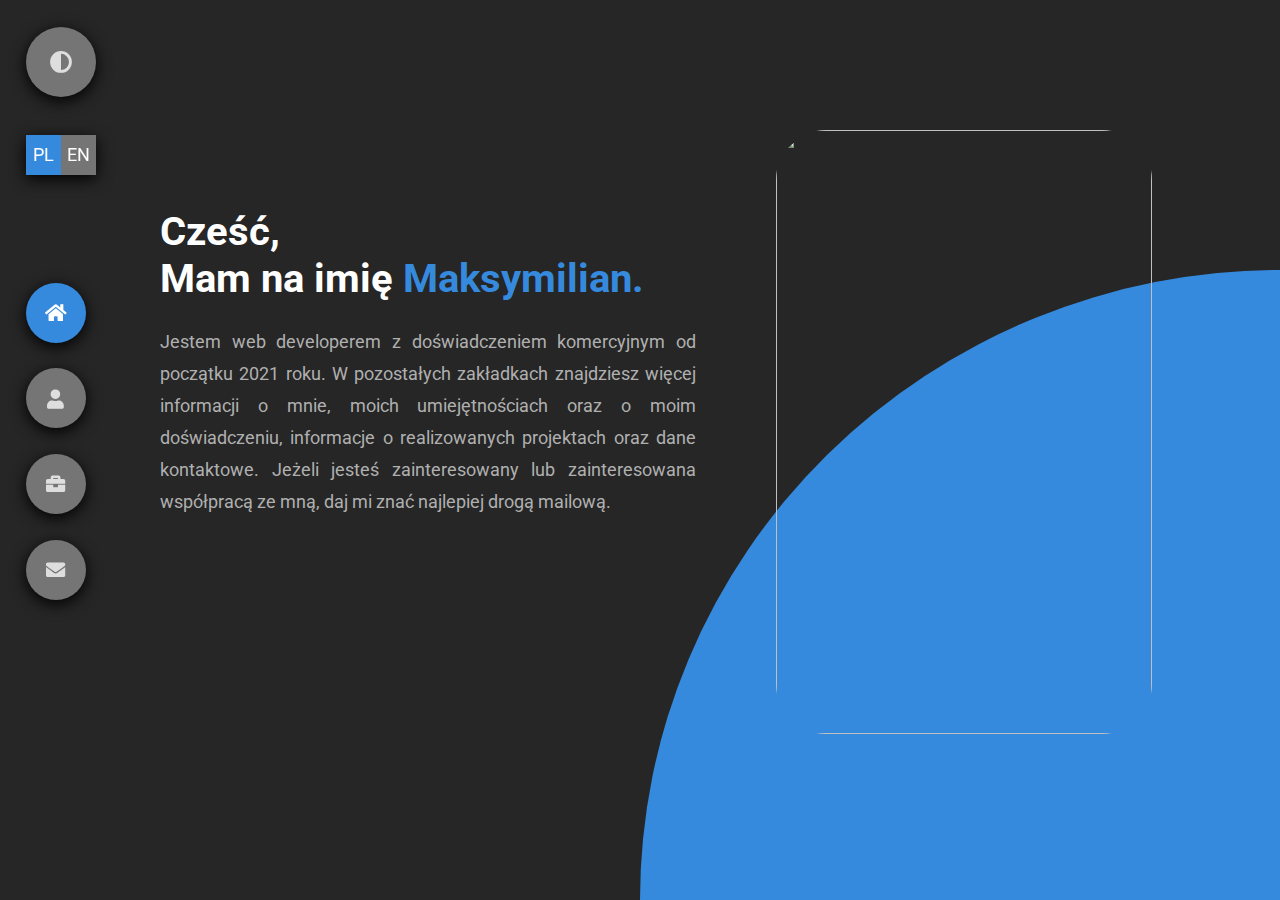
==== index.html @ 9d272d73 "change images, mail, add favicon and custom scrollbar" ====
<!DOCTYPE html>
<html lang="pl">
  <head>
    <meta charset="UTF-8" />
    <meta http-equiv="X-UA-Compatible" content="IE=edge" />
    <meta name="viewport" content="width=device-width, initial-scale=1.0" />
    <title>Portfolio</title>
    <link rel="icon" type="image/x-icon" href="/images/favicon.ico">
    <link rel="stylesheet" href="styles/style.css" />
    <link rel="preconnect" href="https://fonts.googleapis.com" />
    <link rel="preconnect" href="https://fonts.gstatic.com" crossorigin />
    <link
      href="https://fonts.googleapis.com/css2?family=Roboto&display=swap"
      rel="stylesheet"
    />
    <link
      rel="stylesheet"
      href="https://cdnjs.cloudflare.com/ajax/libs/font-awesome/5.15.4/css/all.min.css"
      integrity="sha512-1ycn6IcaQQ40/MKBW2W4Rhis/DbILU74C1vSrLJxCq57o941Ym01SwNsOMqvEBFlcgUa6xLiPY/NS5R+E6ztJQ=="
      crossorigin="anonymous"
      referrerpolicy="no-referrer"
    />
  </head>
  <body class="main-content">
    <main>
      <section class="container active" id="home">
        <div class="home-container">
          <div class="left-home">
            <h1>Cześć,</h1>
            <h1>Mam na imię <span>Maksymilian.</span></h1>
            <p>
              Jestem web developerem z doświadczeniem komercyjnym od początku
              2021 roku. W pozostałych zakładkach znajdziesz więcej informacji o
              mnie, moich umiejętnościach oraz o moim doświadczeniu, informacje
              o realizowanych projektach oraz dane kontaktowe. Jeżeli jesteś
              zainteresowany lub zainteresowana współpracą ze mną, daj mi znać
              najlepiej drogą mailową.
            </p>
          </div>
          <div class="right-home">
            <div class="image">
              <img src="images/me.jpg" alt="" />
            </div>
          </div>
          <div class="background-shape-0"></div>
        </div>
      </section>
      <section class="container" id="about">
        <div class="background-shape-1">
          <svg
            data-name="Layer 1"
            xmlns="http://www.w3.org/2000/svg"
            viewBox="0 0 1200 120"
            preserveAspectRatio="none"
          >
            <path
              d="M321.39,56.44c58-10.79,114.16-30.13,172-41.86,82.39-16.72,168.19-17.73,250.45-.39C823.78,31,906.67,72,985.66,92.83c70.05,18.48,146.53,26.09,214.34,3V0H0V27.35A600.21,600.21,0,0,0,321.39,56.44Z"
              class="shape-fill"
            ></path>
          </svg>
        </div>
        <div class="section-title">
          <h1>O mnie</h1>
        </div>
        <div class="about-container">
          <div class="left-about">
            <p>
              Jestem absolwentem studiów magisterskich na Akademii
              Górniczo-Hutniczej w Krakowie. Zaczynałem pracę jako front-end
              developer. Aktualnie w wolnym czasie rozwijam się w kierunku
              full-stack developera.
              <br />
              <br />
              Poza web developmentem wolny czas spędzam:
              <br />
              <span> analizując rynki finansowe </span>
              <br />
              <span> grając w gry wideo </span>
              <br />
              <span> czytając o nowinkach ze świata technologii </span>
            </p>
          </div>
          <div class="right-about">
            <h2>Moje umiejętności</h2>
            <div class="skills-wrapper">
              <div class="skill-item">
                <div class="skill-title">
                  <p>
                    <i class="fab fa-html5"></i> HTML5 & <br />
                    <i class="fab fa-css3-alt"></i> CSS3
                  </p>
                </div>
                <p class="skill-info">
                  CSS preprocesor - Sass<br />
                  CSS framework - Bootstrap / Bulma<br />
                  Responsywność (RWD)
                </p>
              </div>
              <div class="skill-item">
                <div class="skill-title">
                  <p><i class="fab fa-js"></i> JavaScript</p>
                </div>
                <p class="skill-info">
                  Framework - Vue.js<br />
                  TypeScript
                </p>
              </div>
              <div class="skill-item">
                <div class="skill-title">
                  <p><i class="fab fa-python"></i> Python</p>
                </div>
                <p class="skill-info">
                  Framework - Django <br />
                  Machine learning <br />
                  Web scrapping
                </p>
              </div>
              <div class="skill-item">
                <div class="skill-title">
                  <p><i class="fas fa-tools"></i> Inne narzędzia</p>
                </div>
                <p class="skill-info">
                  Baza danych - PostgresSQL <br />
                  Serwer - NGINX <br />
                  Testowanie API - Postman <br />
                  Kontrola wersji - Git <br />
                  Package manager - NPM <br />
                  Module bundler - Webpack <br />
                  Konteneryzacja - Docker
                </p>
              </div>
            </div>
          </div>
        </div>
        <h3 class="section-subtitle">Doświadczenie</h3>
        <div class="subsection">
          <div class="subsection-item">
            <div class="item-icon">
              <i class="fas fa-briefcase"></i>
            </div>
            <p class="item-duration">Lipiec 2021 - obecnie</p>
            <h4>
              5G L1/L2 Algorithms JavaScript developer<span> - Nokia</span>
            </h4>
            <p>
              Rozwój narzędzia webowego do analizy pakietów sieci 5G z
              wykorzystaniem JavaScriptu: <br />
              - dodawanie nowych funkcjonalności, <br />
              - rozwijanie i poprawa wydajności istniejących funkcji, <br />
              - naprawa błędów, <br />
              - rozwiązywanie problemów użytkowników, <br />
              - tworzenie warstwy wizualnej narzędzia.
            </p>
          </div>
          <div class="subsection-item">
            <div class="item-icon">
              <i class="fas fa-briefcase"></i>
            </div>
            <p class="item-duration">Styczeń 2021 - Lipiec 2021</p>
            <h4>Front-end developer<span> - Vocale Sp. z o.o.</span></h4>
            <p>
              Praca nad nową stroną z wykorzystaniem frameworka Vue.js: <br />
              - dodawanie nowych funkcjonalności, <br />
              - rozwijanie i poprawa wydajności istniejących funkcji, <br />
              - naprawa błędów, <br />
              - stylowanie strony.
            </p>
          </div>
        </div>
        <h3 class="section-subtitle">Wykształcenie</h3>
        <div class="subsection">
          <div class="subsection-item">
            <div class="item-icon">
              <i class="fas fa-graduation-cap"></i>
            </div>
            <p class="item-duration">Luty 2020 - Październik 2021</p>
            <h4>
              Projektowanie mechatroniczne (Mgr inż.)<span>
                - Akademia Górniczo-Hutnicza w Krakowie</span
              >
            </h4>
            <p>
              Temat pracy magisterskiej: "Klasyfikacja zdarzeń w tłumie na
              podstawie danych wizyjnych" <br />
              Wykorzystywane technologie: Python, Tensorflow, OpenCV, Darknet
            </p>
          </div>
          <div class="subsection-item">
            <div class="item-icon">
              <i class="fas fa-graduation-cap"></i>
            </div>
            <p class="item-duration">Październik 2016 - Styczeń 2020</p>
            <h4>
              Inżyniera mechatroniczna (Inż.)<span>
                - Akademia Górniczo-Hutnicza w Krakowie</span
              >
            </h4>
            <p>
              Temat pracy inżynierskiej: "Tworzenie modelu tłumu z
              wykorzystaniem danych wizyjnych" <br />
              Wykorzystane technologie: Matlab
            </p>
          </div>
        </div>
      </section>
      <section class="container" id="portfolio">
        <div class="background-shape-1">
          <svg
            data-name="Layer 1"
            xmlns="http://www.w3.org/2000/svg"
            viewBox="0 0 1200 120"
            preserveAspectRatio="none"
          >
            <path
              d="M321.39,56.44c58-10.79,114.16-30.13,172-41.86,82.39-16.72,168.19-17.73,250.45-.39C823.78,31,906.67,72,985.66,92.83c70.05,18.48,146.53,26.09,214.34,3V0H0V27.35A600.21,600.21,0,0,0,321.39,56.44Z"
              class="shape-fill"
            ></path>
          </svg>
        </div>
        <div class="section-title">
          <h1>Portfolio</h1>
        </div>
        <div class="portfolio-container">
          <div class="project-item">
            <div class="project-logo">
              <div class="project-logo-container">
                <div class="project-logo-front">
                  <img src="images/project1.jpg" alt="" />
                </div>
                <div class="project-logo-back">
                  <h3>Strony projektu</h3>
                  <div class="icons">
                    <a href="#" class="icon">
                      <i class="fab fa-github"></i>
                    </a>
                    <a href="#" class="icon">
                      <i class="fas fa-external-link-alt"></i>
                    </a>
                  </div>
                </div>
              </div>
            </div>
            <div class="project-description">
              <h3 class="project-title">Filmarket</h3>
              <div class="description">
                <p>
                  Aplikacja webowa, będąca porównywarką ofert kin
                  najpopularniejszych sieci. Pozwala na wyszukiwanie i wybór
                  filmu, lokalizacji oraz dogodnego seansu, a następnie
                  przekierowuje w odpowiednie miejsce w celu zakupu biletu. Po
                  zalogowaniu istnieje możliwość zapisania ulubionych kin oraz
                  gatunków filmowych.
                </p>
                <div class="stack">
                  <h3 class="stack-title">Wykorzystane technologie:</h3>
                  <p>
                    <span> Vue.js</span> <br />
                    <span> Bulma</span> <br />
                    <span> Django</span> <br />
                    <span> PostgresSQL</span> <br />
                    <span> NGINX</span> <br />
                    <span> Docker</span> <br />
                  </p>
                </div>
              </div>
            </div>
          </div>
          <div class="project-item">
            <div class="project-logo">
              <div class="project-logo-container">
                <div class="project-logo-front">
                  <img src="images/project2.jpg" alt="" />
                </div>
                <div class="project-logo-back">
                  <h3>Strony projektu</h3>
                  <div class="icons">
                    <a href="#" class="icon">
                      <i class="fab fa-github"></i>
                    </a>
                    <a href="#" class="icon">
                      <i class="fas fa-external-link-alt"></i>
                    </a>
                  </div>
                </div>
              </div>
            </div>
            <div class="project-description">
              <h3 class="project-title">PlanYourMeals</h3>
              <div class="description">
                <p>
                  Aplikacja webowa, pozwalająca na stworzenie własnej bazy
                  przepisów oraz korzystając ze stworzonej bazy planowanie
                  posiłków. Dodatkowo istnieje możliwość stworzenia listy
                  zakupów na podstawie zaplanowanych posiłków, dzielenie się
                  swoimi przepisami z innymi oraz ocenianie przepisów. Większość
                  funkcji wymaga założenia konta użytkownika, bez którego możemy
                  jedynie przeglądać publicznie udostępnione przepisy.
                </p>
                <div class="stack">
                  <h3 class="stack-title">Wykorzystane technologie:</h3>
                  <p>
                    <span> Vue.js</span> <br />
                    <span> Bulma</span> <br />
                    <span> Django</span> <br />
                    <span> PostgresSQL</span> <br />
                    <span> NGINX</span> <br />
                    <span> Docker</span> <br />
                  </p>
                </div>
              </div>
            </div>
          </div>
        </div>
      </section>
      <section class="container" id="contact">
        <div class="background-shape-1">
          <svg
            data-name="Layer 1"
            xmlns="http://www.w3.org/2000/svg"
            viewBox="0 0 1200 120"
            preserveAspectRatio="none"
          >
            <path
              d="M321.39,56.44c58-10.79,114.16-30.13,172-41.86,82.39-16.72,168.19-17.73,250.45-.39C823.78,31,906.67,72,985.66,92.83c70.05,18.48,146.53,26.09,214.34,3V0H0V27.35A600.21,600.21,0,0,0,321.39,56.44Z"
              class="shape-fill"
            ></path>
          </svg>
        </div>
        <div class="section-title">
          <h1>Kontakt</h1>
        </div>
        <div class="contact-container">
          <div class="left-contact">
            <div class="contact-item">
              <div class="thema">
                <i class="fas fa-map-marker-alt"></i>
                <span>Lokalizacja:</span>
              </div>
              <p>Polska, Kraków</p>
            </div>
            <div class="contact-item">
              <div class="thema">
                <i class="fas fa-envelope"></i>
                <span>E-mail:</span>
              </div>
              <p>
                <span>kontakt@makszafa.pl</span>
              </p>
            </div>
            <div class="contact-item">
              <div class="thema">
                <i class="fab fa-linkedin"></i>
                <span>Linkedin:</span>
              </div>
              <p>
                <a
                  href="https://www.linkedin.com/in/maksymilian-szafarski-655437200/"
                  target="_blank"
                  >Maksymilian Szafarski
                </a>
              </p>
            </div>
            <div class="contact-item">
              <div class="thema">
                <i class="fab fa-github"></i>
                <span>Github:</span>
              </div>
              <p>
                <a href="https://github.com/MakSzafa" target="_blank"
                  >MakSzafa
                </a>
              </p>
            </div>
            <div class="contact-item">
              <div class="thema">
                <i class="fas fa-language"></i>
                <span>Języki:</span>
              </div>
              <p>polski, angielski</p>
            </div>
          </div>
          <div class="right-contact">
            <form action="mail_handler.php" method="post" class="contact-form">
              <div class="input-field">
                <input
                  type="text"
                  name="name"
                  required
                  placeholder="Twoje imię"
                />
                <input
                  class="email"
                  type="email"
                  name="mail"
                  required
                  placeholder="Twój e-mail"
                />
              </div>
              <div class="input-field">
                <input
                  type="text"
                  name="subject"
                  required
                  placeholder="Temat"
                />
              </div>
              <div class="input-field">
                <textarea
                  name="message"
                  id=""
                  cols="15"
                  rows="8"
                  placeholder="Tutaj wpisz treść wiadomości"
                ></textarea>
              </div>
              <div class="input-field">
                <input
                  class="submit-btn"
                  type="submit"
                  name="submit"
                  value="Wyślij maila"
                />
              </div>
            </form>
          </div>
        </div>
      </section>
    </main>
    <div class="nav-buttons">
      <div class="button active-btn" data-id="home">
        <i class="fas fa-home"></i>
      </div>
      <div class="button" data-id="about">
        <i class="fas fa-user"></i>
      </div>
      <div class="button" data-id="portfolio">
        <i class="fas fa-briefcase"></i>
      </div>
      <div class="button" data-id="contact">
        <i class="fas fa-envelope"></i>
      </div>
    </div>
    <div class="theme-button">
      <i class="fas fa-adjust"></i>
    </div>
    <div class="lang-button">
      <div class="version active-version">PL</div>
      <div class="version">
        <a href="/index_en.html"> EN</a>
      </div>
    </div>
    <script src="app.js"></script>
  </body>
</html>
---- styles/style.css ----
@charset "UTF-8";
* {
  margin: 0;
  padding: 0;
  -webkit-box-sizing: border-box;
          box-sizing: border-box;
}

:root {
  --color-primary: #262626;
  --color-secondary: #368add;
  --color-white: #ffffff;
  --color-black: #000;
  --color-grey-0: #dedede;
  --color-grey-1: #b0b0b0;
  --color-grey-2: #757575;
  --color-grey-3: #454545;
  --color-grey-4: #242424;
  --box-shadow-1: 0 4px 1rem #000;
  --transition-1: all 0.4s ease-in-out;
  --transition-2: all 0.8s ease-out;
}

.light-mode {
  --color-primary: #ffffff;
  --color-secondary: #ffad33;
  --color-white: #262626;
  --color-black: #000;
  --color-grey-0: #242424;
  --color-grey-1: #454545;
  --color-grey-2: #757575;
  --color-grey-3: #b0b0b0;
  --color-grey-4: #dedede;
}

body {
  background-color: var(--color-primary);
  font-family: "Roboto", sans-serif;
  font-size: 1.1rem;
  color: var(--color-white);
}

a {
  display: inline-block;
  text-decoration: none;
  color: inherit;
  font-family: inherit;
}

p {
  color: var(--color-grey-1);
}

::-webkit-scrollbar {
  width: 10px;
}

/* Track */
::-webkit-scrollbar-track {
  background: var(--color-grey-0);
  border: thin solid var(--color-grey-0);
  border-radius: 10px;
}

/* Handle */
::-webkit-scrollbar-thumb {
  background: var(--color-grey-2);
  border: thin solid var(--color-grey-2);
  border-radius: 10px;
}

/* Handle on hover */
::-webkit-scrollbar-thumb:hover {
  background: var(--color-grey-3);
  border: thin solid var(--color-grey-3);
  border-radius: 10px;
}

section {
  min-height: 100vh;
  width: 100%;
  padding: 3rem 7rem 3rem 10rem;
}

.container {
  display: none;
}

.active {
  display: block;
  -webkit-animation: show 0.7s ease-in-out;
          animation: show 0.7s ease-in-out;
}

@-webkit-keyframes show {
  0% {
    -webkit-transform: translateY(-100%) scaleY(0);
            transform: translateY(-100%) scaleY(0);
  }
  100% {
    -webkit-transform: translateY(0) scaleY(1);
            transform: translateY(0) scaleY(1);
  }
}

@keyframes show {
  0% {
    -webkit-transform: translateY(-100%) scaleY(0);
            transform: translateY(-100%) scaleY(0);
  }
  100% {
    -webkit-transform: translateY(0) scaleY(1);
            transform: translateY(0) scaleY(1);
  }
}

.background-shape-0 {
  position: absolute;
  top: 0;
  left: 0;
  width: 100%;
  height: 100%;
  background-color: var(--color-secondary);
  z-index: -1;
  -webkit-clip-path: ellipse(50% 70% at 100% 100%);
          clip-path: ellipse(50% 70% at 100% 100%);
}

.background-shape-1 {
  position: absolute;
  top: 0;
  left: 0;
  width: 100%;
  overflow: hidden;
  z-index: -1;
  line-height: 0;
}

.background-shape-1 svg {
  position: relative;
  display: block;
  width: calc(149% + 1.3px);
  height: 343px;
}

.background-shape-1 .shape-fill {
  fill: var(--color-secondary);
}

.section-title {
  margin-left: 6rem;
  letter-spacing: 2px;
}

.section-title h1 {
  font-size: 4rem;
  font-weight: 700;
}

.section-subtitle {
  font-size: 1.5rem;
  text-align: center;
  letter-spacing: 1px;
  padding-top: 3.5rem;
  padding-bottom: 0.5rem;
  margin-bottom: 3rem;
  border-bottom: 1px solid var(--color-grey-3);
}

.nav-buttons {
  position: fixed;
  top: 30%;
  left: 2%;
  z-index: 10;
  display: -webkit-box;
  display: -ms-flexbox;
  display: flex;
  -webkit-box-orient: vertical;
  -webkit-box-direction: normal;
      -ms-flex-direction: column;
          flex-direction: column;
}

.nav-buttons .button {
  cursor: pointer;
  background-color: var(--color-grey-2);
  width: 60px;
  height: 60px;
  border-radius: 50%;
  display: -webkit-box;
  display: -ms-flexbox;
  display: flex;
  -webkit-box-pack: center;
      -ms-flex-pack: center;
          justify-content: center;
  -webkit-box-align: center;
      -ms-flex-align: center;
          align-items: center;
  margin: 0.8rem 0;
  -webkit-box-shadow: var(--box-shadow-1);
          box-shadow: var(--box-shadow-1);
}

.nav-buttons .button i {
  font-size: 1.2rem;
  color: var(--color-grey-0);
}

.nav-buttons .active-btn {
  background-color: var(--color-secondary);
  -webkit-transition: var(--transition-1);
  transition: var(--transition-1);
}

.nav-buttons .active-btn i {
  color: var(--color-white);
}

.theme-button {
  position: fixed;
  top: 3%;
  left: 2%;
  z-index: 10;
  display: -webkit-box;
  display: -ms-flexbox;
  display: flex;
  -webkit-box-pack: center;
      -ms-flex-pack: center;
          justify-content: center;
  -webkit-box-align: center;
      -ms-flex-align: center;
          align-items: center;
  cursor: pointer;
  background-color: var(--color-grey-2);
  width: 70px;
  height: 70px;
  border-radius: 50%;
  -webkit-box-shadow: var(--box-shadow-1);
          box-shadow: var(--box-shadow-1);
  -webkit-transition: all 0.2s ease-in-out;
  transition: all 0.2s ease-in-out;
}

.theme-button:active {
  -webkit-transform: translateY(-5px);
          transform: translateY(-5px);
}

.theme-button i {
  font-size: 1.4rem;
  color: var(--color-grey-0);
}

.lang-button {
  position: fixed;
  top: 15%;
  left: 2%;
  z-index: 10;
  display: -ms-grid;
  display: grid;
  -ms-grid-columns: 1fr 1fr;
      grid-template-columns: 1fr 1fr;
  cursor: pointer;
  background-color: var(--color-grey-2);
  width: 70px;
  height: 40px;
  -webkit-box-shadow: var(--box-shadow-1);
          box-shadow: var(--box-shadow-1);
  -webkit-transition: var(--transition-1);
  transition: var(--transition-1);
}

.lang-button .version {
  display: -webkit-box;
  display: -ms-flexbox;
  display: flex;
  -webkit-box-pack: center;
      -ms-flex-pack: center;
          justify-content: center;
  -webkit-box-align: center;
      -ms-flex-align: center;
          align-items: center;
}

.lang-button .active-version {
  background-color: var(--color-secondary);
}

.home-container {
  display: -ms-grid;
  display: grid;
  -ms-grid-columns: 1fr 1fr;
      grid-template-columns: 1fr 1fr;
  min-height: 80vh;
  padding-top: 3rem;
}

.home-container .left-home {
  padding-top: 7rem;
  padding-right: 7rem;
}

.home-container .left-home h1 {
  font-size: 2.5rem;
}

.home-container .left-home h1 span {
  color: var(--color-secondary);
}

.home-container .left-home p {
  margin: 1.5rem 0;
  line-height: 2rem;
  text-align: justify;
}

.home-container .right-home {
  display: -webkit-box;
  display: -ms-flexbox;
  display: flex;
  -webkit-box-pack: center;
      -ms-flex-pack: center;
          justify-content: center;
  -webkit-box-align: center;
      -ms-flex-align: center;
          align-items: center;
}

.home-container .right-home .image {
  border-radius: 50px;
  height: 90%;
  width: 70%;
}

.home-container .right-home .image img {
  border-radius: 50px;
  width: 100%;
  height: 100%;
  -o-object-fit: cover;
     object-fit: cover;
  -webkit-transition: var(--transition-1);
  transition: var(--transition-1);
}

.home-container .right-home .image img:hover {
  -webkit-transform: scale(1.1);
          transform: scale(1.1);
  border: 1px solid var(--color-black);
  -webkit-box-shadow: var(--box-shadow-1);
          box-shadow: var(--box-shadow-1);
}

.about-container {
  display: -ms-grid;
  display: grid;
  -ms-grid-columns: 1fr 1.3fr;
      grid-template-columns: 1fr 1.3fr;
  padding-top: 3rem;
}

.about-container .left-about {
  padding-top: 6rem;
  padding-right: 5rem;
}

.about-container .left-about p {
  line-height: 2rem;
  padding: 1rem;
  text-align: justify;
}

.about-container .left-about p span:before {
  content: "•";
  color: var(--color-secondary);
}

.about-container .right-about h2 {
  text-align: center;
  font-size: 1.7rem;
  color: var(--color-grey-1);
}

.about-container .right-about .skills-wrapper {
  display: -ms-grid;
  display: grid;
  -ms-grid-columns: 1fr 1fr;
      grid-template-columns: 1fr 1fr;
  grid-gap: 1rem;
  margin-top: 2rem;
}

.about-container .right-about .skills-wrapper .skill-item {
  height: 190px;
  margin: 1rem;
  padding: 1rem;
  cursor: default;
  border: 1px solid var(--color-grey-1);
  border-radius: 5px;
  -webkit-transition: var(--transition-1);
  transition: var(--transition-1);
  -webkit-box-shadow: var(--box-shadow-1);
          box-shadow: var(--box-shadow-1);
}

.about-container .right-about .skills-wrapper .skill-item .skill-title {
  width: 100%;
  height: 100%;
  display: -webkit-box;
  display: -ms-flexbox;
  display: flex;
  -webkit-box-pack: center;
      -ms-flex-pack: center;
          justify-content: center;
  -webkit-box-align: center;
      -ms-flex-align: center;
          align-items: center;
  font-size: 2rem;
  font-weight: 700;
  text-align: center;
  color: var(--color-secondary);
  -webkit-transition: var(--transition-1);
  transition: var(--transition-1);
}

.about-container .right-about .skills-wrapper .skill-item .skill-title P {
  color: var(--color-secondary);
}

.about-container .right-about .skills-wrapper .skill-item .skill-info {
  width: 100%;
  height: 100%;
  display: -webkit-box;
  display: -ms-flexbox;
  display: flex;
  -webkit-box-pack: center;
      -ms-flex-pack: center;
          justify-content: center;
  -webkit-box-align: center;
      -ms-flex-align: center;
          align-items: center;
  position: absolute;
  top: 0;
  left: 0;
  text-align: center;
  padding: 0.5rem;
  color: var(--color-grey-1);
  letter-spacing: 1px;
  -webkit-transform: scale(0);
          transform: scale(0);
  -webkit-transition: var(--transition-1);
  transition: var(--transition-1);
}

.about-container .right-about .skills-wrapper .skill-item:hover {
  -webkit-transform: translateY(-5px);
          transform: translateY(-5px);
  border-color: var(--color-secondary);
}

.about-container .right-about .skills-wrapper .skill-item:hover .skill-title {
  -webkit-transform: scale(0);
          transform: scale(0);
}

.about-container .right-about .skills-wrapper .skill-item:hover .skill-info {
  -webkit-transform: scale(1);
          transform: scale(1);
}

.subsection .subsection-item {
  position: relative;
  padding-left: 5rem;
  padding-bottom: 3rem;
  border-left: 1px solid var(--color-grey-1);
}

.subsection .subsection-item .item-icon {
  position: absolute;
  left: -27px;
  top: 0;
  background-color: var(--color-secondary);
  width: 50px;
  height: 50px;
  border-radius: 50%;
  display: -webkit-box;
  display: -ms-flexbox;
  display: flex;
  -webkit-box-align: center;
      -ms-flex-align: center;
          align-items: center;
  -webkit-box-pack: center;
      -ms-flex-pack: center;
          justify-content: center;
}

.subsection .subsection-item .item-icon i {
  font-size: 1.3rem;
}

.subsection .subsection-item .item-duration {
  padding: 0.2rem 0.6rem;
  background-color: var(--color-grey-1);
  border-radius: 15px;
  display: inline-block;
  font-size: 0.8rem;
  color: var(--color-grey-4);
}

.subsection .subsection-item h4 {
  padding: 1rem 0;
  font-size: 1.3rem;
  font-weight: 500;
}

.subsection .subsection-item h4 span {
  color: var(--color-grey-2);
}

.subsection .subsection-item p {
  line-height: 2rem;
}

.portfolio-container {
  padding-top: 7rem;
}

.portfolio-container .project-item {
  display: -ms-grid;
  display: grid;
  -ms-grid-columns: 1fr 2fr;
      grid-template-columns: 1fr 2fr;
  grid-gap: 2rem;
  margin-bottom: 5rem;
}

.portfolio-container .project-item .project-logo {
  width: 300px;
  height: 300px;
  margin-top: 2rem;
  -webkit-perspective: 1000px;
          perspective: 1000px;
}

.portfolio-container .project-item .project-logo .project-logo-container {
  width: 100%;
  height: 100%;
  -webkit-transition: var(--transition-2);
  transition: var(--transition-2);
  -webkit-transform-style: preserve-3d;
          transform-style: preserve-3d;
}

.portfolio-container .project-item .project-logo .project-logo-container .project-logo-front {
  width: 100%;
  height: 100%;
  -webkit-backface-visibility: hidden;
          backface-visibility: hidden;
}

.portfolio-container .project-item .project-logo .project-logo-container .project-logo-front img {
  width: 100%;
  height: 100%;
  -o-object-fit: cover;
     object-fit: cover;
  border-radius: 15px;
}

.portfolio-container .project-item .project-logo .project-logo-container .project-logo-back {
  position: absolute;
  left: 0;
  top: 0;
  display: -webkit-box;
  display: -ms-flexbox;
  display: flex;
  -webkit-box-pack: center;
      -ms-flex-pack: center;
          justify-content: center;
  -webkit-box-align: center;
      -ms-flex-align: center;
          align-items: center;
  -webkit-box-orient: vertical;
  -webkit-box-direction: normal;
      -ms-flex-direction: column;
          flex-direction: column;
  width: 100%;
  height: 100%;
  background-color: var(--color-secondary);
  border-radius: 15px;
  -webkit-backface-visibility: hidden;
          backface-visibility: hidden;
  -webkit-transform: rotateY(180deg);
          transform: rotateY(180deg);
  -webkit-transition: var(--transition-1);
  transition: var(--transition-1);
}

.portfolio-container .project-item .project-logo .project-logo-container .project-logo-back h3 {
  font-size: 1.5rem;
  color: var(--color-white);
  margin-bottom: 2rem;
  letter-spacing: 1px;
}

.portfolio-container .project-item .project-logo .project-logo-container .project-logo-back .icons {
  display: -webkit-box;
  display: -ms-flexbox;
  display: flex;
  -webkit-box-pack: center;
      -ms-flex-pack: center;
          justify-content: center;
  -webkit-box-align: center;
      -ms-flex-align: center;
          align-items: center;
}

.portfolio-container .project-item .project-logo .project-logo-container .project-logo-back .icons .icon {
  display: -webkit-box;
  display: -ms-flexbox;
  display: flex;
  -webkit-box-align: center;
      -ms-flex-align: center;
          align-items: center;
  -webkit-box-pack: center;
      -ms-flex-pack: center;
          justify-content: center;
  background-color: var(--color-primary);
  width: 50px;
  height: 50px;
  border-radius: 50%;
  margin: 0 1rem;
  cursor: pointer;
  -webkit-transition: var(--transition-1);
  transition: var(--transition-1);
}

.portfolio-container .project-item .project-logo .project-logo-container .project-logo-back .icons .icon i {
  font-size: 1.5rem;
  color: var(--color-white);
}

.portfolio-container .project-item .project-logo .project-logo-container .project-logo-back .icons .icon:hover {
  background-color: var(--color-white);
}

.portfolio-container .project-item .project-logo .project-logo-container .project-logo-back .icons .icon:hover i {
  color: var(--color-primary);
}

.portfolio-container .project-item .project-logo:hover .project-logo-container {
  -webkit-transform: rotateY(180deg);
          transform: rotateY(180deg);
}

.portfolio-container .project-item .project-description .project-title {
  font-size: 1.5rem;
  text-align: center;
  padding-bottom: 0.5rem;
  margin-bottom: 2rem;
  border-bottom: 1px solid var(--color-grey-3);
}

.portfolio-container .project-item .project-description .description {
  display: -ms-grid;
  display: grid;
  -ms-grid-columns: 3fr 1fr;
      grid-template-columns: 3fr 1fr;
}

.portfolio-container .project-item .project-description .description p {
  line-height: 2rem;
  text-align: justify;
  padding-right: 1rem;
}

.portfolio-container .project-item .project-description .description .stack {
  padding-left: 1rem;
  border-left: 1px solid var(--color-grey-3);
}

.portfolio-container .project-item .project-description .description .stack .stack-title {
  text-align: center;
  margin-bottom: 1rem;
}

.portfolio-container .project-item .project-description .description .stack p {
  line-height: 1.5rem;
}

.portfolio-container .project-item .project-description .description .stack p span:before {
  content: "•";
  color: var(--color-secondary);
}

.contact-container {
  display: -ms-grid;
  display: grid;
  -ms-grid-columns: 1fr 1.3fr;
      grid-template-columns: 1fr 1.3fr;
  padding-top: 3rem;
}

.contact-container .left-contact {
  padding-top: 5rem;
  padding-right: 3rem;
}

.contact-container .left-contact .contact-item {
  display: -ms-grid;
  display: grid;
  -ms-grid-columns: 1fr 2fr;
      grid-template-columns: 1fr 2fr;
  margin-bottom: 2rem;
}

.contact-container .left-contact .contact-item .thema {
  display: -webkit-box;
  display: -ms-flexbox;
  display: flex;
  -webkit-box-align: center;
      -ms-flex-align: center;
          align-items: center;
}

.contact-container .left-contact .contact-item .thema i {
  font-size: 1.5rem;
}

.contact-container .left-contact .contact-item .thema span {
  margin-left: 1rem;
  letter-spacing: 1px;
}

.contact-container .left-contact .contact-item p {
  margin-left: 2rem;
}

.contact-container .left-contact .contact-item p a {
  padding: 0.3rem;
  border: 1px solid var(--color-white);
  border-radius: 15px;
}

.contact-container .left-contact .contact-item p a:hover {
  background-color: var(--color-white);
  color: var(--color-primary);
}

.contact-container .right-contact {
  margin-left: 3rem;
}

.contact-container .right-contact .input-field {
  display: -webkit-box;
  display: -ms-flexbox;
  display: flex;
  margin: 1.5rem 0;
}

.contact-container .right-contact .input-field .email {
  margin-left: 2rem;
}

.contact-container .right-contact .input-field input,
.contact-container .right-contact .input-field textarea {
  border-radius: 30px;
  font-weight: inherit;
  font-size: inherit;
  font-family: inherit;
  padding: 0.8rem 1.1rem;
  border: none;
  outline: none;
  background-color: var(--color-grey-0);
  width: 100%;
  color: var(--color-primary);
  resize: none;
}

.contact-container .right-contact .input-field .submit-btn {
  cursor: pointer;
  max-width: 200px;
}

@media screen and (max-height: 770px) {
  .home-container .right-home .image {
    height: 80%;
    width: 60%;
  }
}

@media screen and (min-width: 2000px) {
  body {
    font-size: 1.5rem;
  }
  .section-title {
    margin-left: 22rem;
  }
  .home-container .right-home .image {
    height: 80%;
    width: 60%;
  }
  .about-container .right-about .skills-wrapper .skill-item {
    height: 250px;
  }
  .portfolio-container .project-item .project-logo {
    margin-right: auto;
    margin-left: auto;
  }
  .contact-container .left-contact {
    padding-left: 7rem;
  }
}

@media screen and (max-width: 1450px) {
  section {
    padding-right: 3rem;
  }
  .home-container .left-home {
    padding-right: 0;
  }
  .contact-container .left-contact {
    padding-right: 0;
  }
}

@media screen and (max-width: 1200px) {
  .background-shape-0 {
    display: none;
  }
  .section-title {
    margin-left: 2rem;
  }
  .home-container .left-home {
    padding-top: 2rem;
  }
  .about-container .left-about {
    padding-right: 2rem;
  }
  .about-container .left-about p {
    line-height: 1.6rem;
  }
  .about-container .right-about .skills-wrapper {
    grid-gap: 0;
  }
  .about-container .right-about .skills-wrapper .skill-item .skill-title {
    font-size: 1.5rem;
  }
  .about-container .right-about .skills-wrapper .skill-item .skill-info {
    font-size: 0.9rem;
  }
  .portfolio-container .project-item .project-description .description p {
    line-height: 1.6rem;
  }
  .portfolio-container .project-item .project-description .description .stack p {
    padding-right: 0;
  }
  .contact-container {
    -ms-grid-columns: 1fr 1fr;
        grid-template-columns: 1fr 1fr;
  }
  .contact-container .left-contact .contact-item p {
    margin-left: 1rem;
  }
}

@media screen and (max-width: 1023px) {
  .background-shape-1 {
    display: none;
  }
  .section-title {
    text-align: center;
    margin-left: 0;
  }
  .home-container {
    -ms-grid-columns: 1fr;
        grid-template-columns: 1fr;
    padding-top: 0;
  }
  .home-container .left-home {
    padding-top: 0;
  }
  .about-container {
    -ms-grid-columns: 1fr;
        grid-template-columns: 1fr;
  }
  .about-container .left-about {
    padding-top: 0;
  }
  .about-container .right-about h2 {
    margin-top: 2rem;
  }
  .subsection .subsection-item p {
    line-height: 1.4rem;
  }
  .portfolio-container {
    padding-top: 3rem;
  }
  .portfolio-container .project-item {
    -ms-grid-columns: 1fr 3fr;
        grid-template-columns: 1fr 3fr;
    grid-gap: 1rem;
  }
  .portfolio-container .project-item .project-logo {
    width: 200px;
    height: 200px;
    margin-top: 4rem;
  }
  .portfolio-container .project-item .project-description .project-title {
    margin-bottom: 1rem;
  }
  .portfolio-container .project-item .project-description .description p {
    line-height: 1.2rem;
    font-size: 0.9rem;
    padding-right: 0.3rem;
  }
  .portfolio-container .project-item .project-description .description .stack {
    padding-left: 0.3rem;
  }
  .portfolio-container .project-item .project-description .description .stack .stack-title {
    font-size: 1rem;
  }
  .portfolio-container .project-item .project-description .description .stack p {
    line-height: 1.2rem;
    font-size: 0.9rem;
  }
  .contact-container {
    -ms-grid-columns: 1fr;
        grid-template-columns: 1fr;
    padding-top: 0;
  }
  .contact-container .left-contact {
    margin-left: auto;
    margin-right: auto;
  }
  .contact-container .right-contact {
    margin-left: auto;
    margin-right: auto;
  }
}

@media screen and (max-width: 700px) {
  section {
    padding-left: 7rem;
  }
  .theme-button {
    width: 60px;
    height: 60px;
  }
  .lang-button {
    width: 60px;
  }
  .section-title h1 {
    font-size: 2.5rem;
  }
  .home-container .left-home h1 {
    font-size: 2rem;
  }
  .about-container .right-about .skills-wrapper {
    -ms-grid-columns: 1fr;
        grid-template-columns: 1fr;
  }
  .portfolio-container .project-item {
    -ms-grid-columns: 1fr;
        grid-template-columns: 1fr;
    grid-gap: 0;
  }
  .portfolio-container .project-item .project-logo {
    -ms-grid-row: 2;
    grid-row: 2;
    margin: 1rem auto 0 auto;
  }
  .contact-container .left-contact {
    padding-top: 3rem;
  }
}

@media screen and (max-width: 600px) {
  section {
    padding: 3rem 3rem 3rem 6rem;
  }
  .home-container .left-home p {
    font-size: 0.9rem;
    line-height: 1.2rem;
  }
  .home-container .right-home .image {
    border-radius: 20px;
    width: 100%;
  }
  .home-container .right-home .image img {
    border-radius: 20px;
  }
  .about-container .left-about {
    padding-right: 0;
  }
  .about-container .left-about p {
    padding: 0;
    line-height: 1.4rem;
  }
  .about-container .right-about .skills-wrapper .skill-item .skill-info {
    font-size: 0.7rem;
  }
  .subsection .subsection-item {
    padding-left: 2rem;
  }
  .subsection .subsection-item .item-icon {
    width: 40px;
    height: 40px;
    left: -22px;
  }
  .subsection .subsection-item h4 {
    font-size: 1.1rem;
  }
  .subsection .subsection-item p {
    line-height: 1.2rem;
    font-size: 0.9rem;
  }
  .portfolio-container .project-item .project-description .description {
    -ms-grid-columns: 1fr;
        grid-template-columns: 1fr;
  }
  .portfolio-container .project-item .project-description .description p {
    padding-right: 0;
  }
  .portfolio-container .project-item .project-description .description .stack {
    padding-left: 0;
    border: none;
  }
  .portfolio-container .project-item .project-description .description .stack .stack-title {
    margin-top: 1rem;
  }
  .contact-container .left-contact .contact-item {
    -ms-grid-columns: 1fr;
        grid-template-columns: 1fr;
    row-gap: 0.6rem;
    margin-bottom: 1.3rem;
  }
  .contact-container .left-contact .contact-item .thema {
    -webkit-box-pack: center;
        -ms-flex-pack: center;
            justify-content: center;
  }
  .contact-container .left-contact .contact-item .thema i {
    font-size: 1.2rem;
  }
  .contact-container .left-contact .contact-item p {
    margin-left: auto;
    margin-right: auto;
    font-size: 0.9rem;
  }
  .contact-container .right-contact {
    font-size: 0.9rem;
  }
  .contact-container .right-contact .input-field {
    -webkit-box-orient: vertical;
    -webkit-box-direction: normal;
        -ms-flex-direction: column;
            flex-direction: column;
  }
  .contact-container .right-contact .input-field .email {
    margin-left: 0;
    margin-top: 1.5rem;
  }
}
/*# sourceMappingURL=style.css.map */
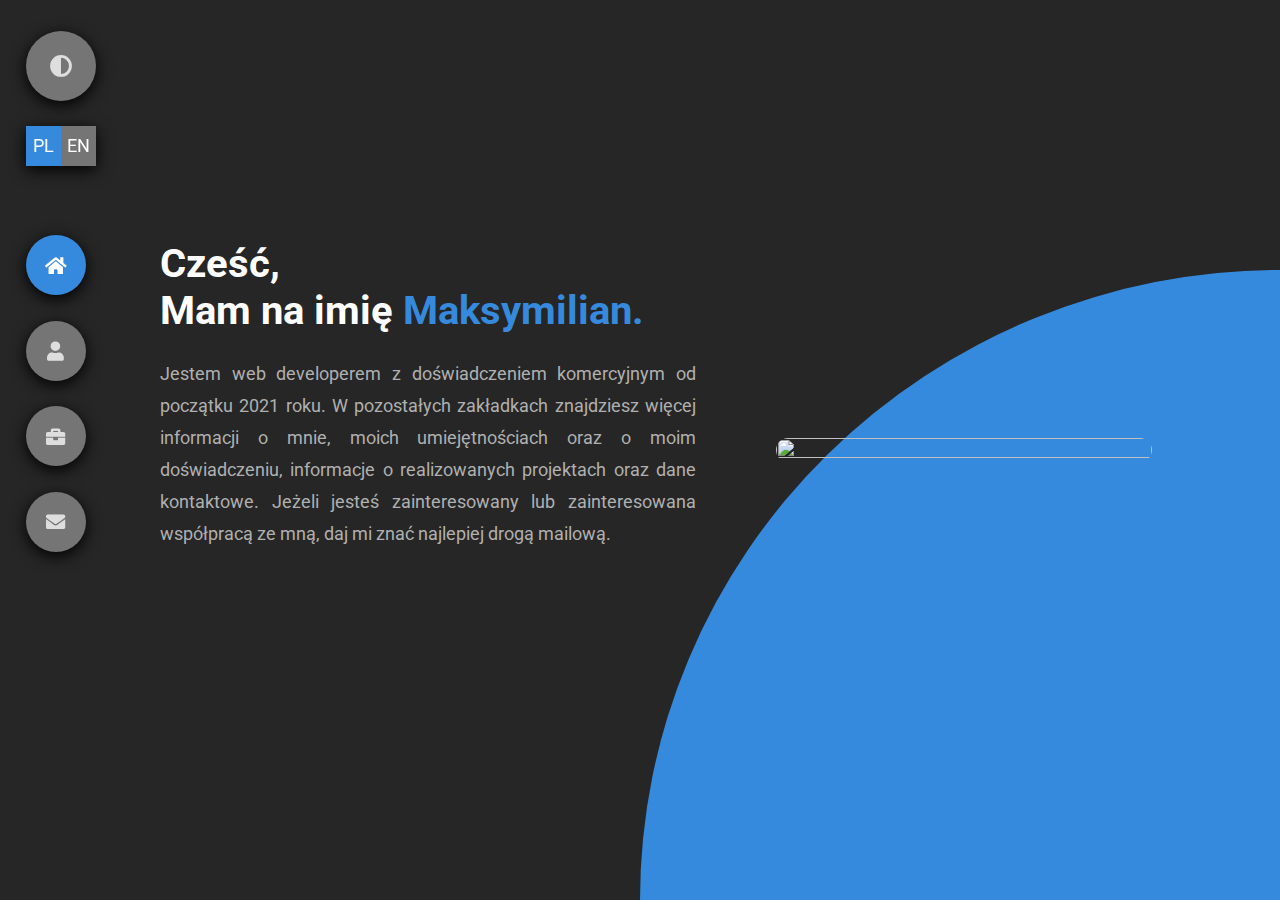
==== commit f3262a6a: "work on error page, fix hover on touch devices, update styling on home page" ====
--- a/index.html
+++ b/index.html
@@ -21,7 +21,7 @@
       referrerpolicy="no-referrer"
     />
   </head>
-  <body class="main-content">
+  <body>
     <main>
       <section class="container active" id="home">
         <div class="home-container">
@@ -427,6 +427,15 @@
       </section>
     </main>
     <div class="nav-buttons">
+      <div class="theme-button">
+        <i class="fas fa-adjust"></i>
+      </div>
+      <div class="lang-button">
+        <div class="version active-version">PL</div>
+        <div class="version">
+          <a href="/en"> EN</a>
+        </div>
+      </div>
       <div class="button active-btn" data-id="home">
         <i class="fas fa-home"></i>
       </div>
@@ -438,15 +447,6 @@
       </div>
       <div class="button" data-id="contact">
         <i class="fas fa-envelope"></i>
-      </div>
-    </div>
-    <div class="theme-button">
-      <i class="fas fa-adjust"></i>
-    </div>
-    <div class="lang-button">
-      <div class="version active-version">PL</div>
-      <div class="version">
-        <a href="/index_en.html"> EN</a>
       </div>
     </div>
     <script src="app.js"></script>
--- a/styles/style.css
+++ b/styles/style.css
@@ -82,6 +82,15 @@
   padding: 3rem 7rem 3rem 10rem;
 }
 
+#home {
+  position: absolute;
+  top: 0;
+  left: 0;
+  width: 100%;
+  height: 100%;
+  overflow: hidden;
+}
+
 .container {
   display: none;
 }
@@ -169,7 +178,7 @@
 
 .nav-buttons {
   position: fixed;
-  top: 30%;
+  top: 2%;
   left: 2%;
   z-index: 10;
   display: -webkit-box;
@@ -182,11 +191,6 @@
 }
 
 .nav-buttons .button {
-  cursor: pointer;
-  background-color: var(--color-grey-2);
-  width: 60px;
-  height: 60px;
-  border-radius: 50%;
   display: -webkit-box;
   display: -ms-flexbox;
   display: flex;
@@ -196,7 +200,12 @@
   -webkit-box-align: center;
       -ms-flex-align: center;
           align-items: center;
+  width: 60px;
+  height: 60px;
+  border-radius: 50%;
   margin: 0.8rem 0;
+  cursor: pointer;
+  background-color: var(--color-grey-2);
   -webkit-box-shadow: var(--box-shadow-1);
           box-shadow: var(--box-shadow-1);
 }
@@ -216,11 +225,7 @@
   color: var(--color-white);
 }
 
-.theme-button {
-  position: fixed;
-  top: 3%;
-  left: 2%;
-  z-index: 10;
+.nav-buttons .theme-button {
   display: -webkit-box;
   display: -ms-flexbox;
   display: flex;
@@ -230,47 +235,45 @@
   -webkit-box-align: center;
       -ms-flex-align: center;
           align-items: center;
-  cursor: pointer;
-  background-color: var(--color-grey-2);
   width: 70px;
   height: 70px;
   border-radius: 50%;
+  margin: 0.8rem 0;
+  cursor: pointer;
+  background-color: var(--color-grey-2);
   -webkit-box-shadow: var(--box-shadow-1);
           box-shadow: var(--box-shadow-1);
   -webkit-transition: all 0.2s ease-in-out;
   transition: all 0.2s ease-in-out;
 }
 
-.theme-button:active {
+.nav-buttons .theme-button:active {
   -webkit-transform: translateY(-5px);
           transform: translateY(-5px);
 }
 
-.theme-button i {
+.nav-buttons .theme-button i {
   font-size: 1.4rem;
   color: var(--color-grey-0);
 }
 
-.lang-button {
-  position: fixed;
-  top: 15%;
-  left: 2%;
-  z-index: 10;
+.nav-buttons .lang-button {
   display: -ms-grid;
   display: grid;
   -ms-grid-columns: 1fr 1fr;
       grid-template-columns: 1fr 1fr;
+  width: 70px;
+  height: 40px;
+  margin: 0.8rem 0 3.5rem 0;
   cursor: pointer;
   background-color: var(--color-grey-2);
-  width: 70px;
-  height: 40px;
   -webkit-box-shadow: var(--box-shadow-1);
           box-shadow: var(--box-shadow-1);
   -webkit-transition: var(--transition-1);
   transition: var(--transition-1);
 }
 
-.lang-button .version {
+.nav-buttons .lang-button .version {
   display: -webkit-box;
   display: -ms-flexbox;
   display: flex;
@@ -282,7 +285,7 @@
           align-items: center;
 }
 
-.lang-button .active-version {
+.nav-buttons .lang-button .active-version {
   background-color: var(--color-secondary);
 }
 
@@ -291,12 +294,11 @@
   display: grid;
   -ms-grid-columns: 1fr 1fr;
       grid-template-columns: 1fr 1fr;
-  min-height: 80vh;
-  padding-top: 3rem;
+  height: 100%;
 }
 
 .home-container .left-home {
-  padding-top: 7rem;
+  padding-top: 12rem;
   padding-right: 7rem;
 }
 
@@ -328,7 +330,7 @@
 
 .home-container .right-home .image {
   border-radius: 50px;
-  height: 90%;
+  height: auto;
   width: 70%;
 }
 
@@ -353,8 +355,8 @@
 .about-container {
   display: -ms-grid;
   display: grid;
-  -ms-grid-columns: 1fr 1.3fr;
-      grid-template-columns: 1fr 1.3fr;
+  -ms-grid-columns: 1fr 1.5fr;
+      grid-template-columns: 1fr 1.5fr;
   padding-top: 3rem;
 }
 
@@ -449,6 +451,7 @@
           transform: scale(0);
   -webkit-transition: var(--transition-1);
   transition: var(--transition-1);
+  pointer-events: none;
 }
 
 .about-container .right-about .skills-wrapper .skill-item:hover {
@@ -539,6 +542,8 @@
   margin-top: 2rem;
   -webkit-perspective: 1000px;
           perspective: 1000px;
+  margin-left: auto;
+  margin-right: auto;
 }
 
 .portfolio-container .project-item .project-logo .project-logo-container {
@@ -563,6 +568,7 @@
   -o-object-fit: cover;
      object-fit: cover;
   border-radius: 15px;
+  pointer-events: none;
 }
 
 .portfolio-container .project-item .project-logo .project-logo-container .project-logo-back {
@@ -780,9 +786,29 @@
   max-width: 200px;
 }
 
-@media screen and (max-height: 770px) {
+.error {
+  display: -webkit-box;
+  display: -ms-flexbox;
+  display: flex;
+  -webkit-box-pack: center;
+      -ms-flex-pack: center;
+          justify-content: center;
+  -webkit-box-align: center;
+      -ms-flex-align: center;
+          align-items: center;
+  min-height: 100vh;
+}
+
+.error i {
+  font-size: 3rem;
+  margin-right: 1rem;
+}
+
+@media (-webkit-device-pixel-ratio: 1.25) {
+  :root {
+    zoom: 0.8;
+  }
   .home-container .right-home .image {
-    height: 80%;
     width: 60%;
   }
 }
@@ -794,8 +820,26 @@
   .section-title {
     margin-left: 22rem;
   }
+  .section-subtitle {
+    font-size: 2.5rem;
+  }
+  .nav-buttons {
+    top: 5%;
+  }
+  .nav-buttons .lang-button {
+    margin-top: 2rem;
+    margin-bottom: 5rem;
+  }
+  .home-container .left-home {
+    padding-left: 5rem;
+  }
+  .home-container .left-home h1 {
+    font-size: 3.5rem;
+  }
+  .home-container .left-home p {
+    font-size: 1.7rem;
+  }
   .home-container .right-home .image {
-    height: 80%;
     width: 60%;
   }
   .about-container .right-about .skills-wrapper .skill-item {
@@ -805,6 +849,9 @@
     margin-right: auto;
     margin-left: auto;
   }
+  .contact-container {
+    padding-top: 7rem;
+  }
   .contact-container .left-contact {
     padding-left: 7rem;
   }
@@ -823,14 +870,11 @@
 }
 
 @media screen and (max-width: 1200px) {
-  .background-shape-0 {
-    display: none;
-  }
   .section-title {
     margin-left: 2rem;
   }
   .home-container .left-home {
-    padding-top: 2rem;
+    padding-top: 7rem;
   }
   .about-container .left-about {
     padding-right: 2rem;
@@ -863,8 +907,14 @@
 }
 
 @media screen and (max-width: 1023px) {
+  .background-shape-0 {
+    display: none;
+  }
   .background-shape-1 {
     display: none;
+  }
+  #home {
+    overflow: auto;
   }
   .section-title {
     text-align: center;
@@ -878,6 +928,9 @@
   .home-container .left-home {
     padding-top: 0;
   }
+  .home-container .right-home .image img {
+    pointer-events: none;
+  }
   .about-container {
     -ms-grid-columns: 1fr;
         grid-template-columns: 1fr;
@@ -902,7 +955,7 @@
   .portfolio-container .project-item .project-logo {
     width: 200px;
     height: 200px;
-    margin-top: 4rem;
+    margin-top: 3rem;
   }
   .portfolio-container .project-item .project-description .project-title {
     margin-bottom: 1rem;
@@ -941,11 +994,11 @@
   section {
     padding-left: 7rem;
   }
-  .theme-button {
+  .nav-buttons .theme-button {
     width: 60px;
     height: 60px;
   }
-  .lang-button {
+  .nav-buttons .lang-button {
     width: 60px;
   }
   .section-title h1 {
@@ -966,7 +1019,7 @@
   .portfolio-container .project-item .project-logo {
     -ms-grid-row: 2;
     grid-row: 2;
-    margin: 1rem auto 0 auto;
+    margin-top: 1rem;
   }
   .contact-container .left-contact {
     padding-top: 3rem;
@@ -983,7 +1036,7 @@
   }
   .home-container .right-home .image {
     border-radius: 20px;
-    width: 100%;
+    width: 90%;
   }
   .home-container .right-home .image img {
     border-radius: 20px;
